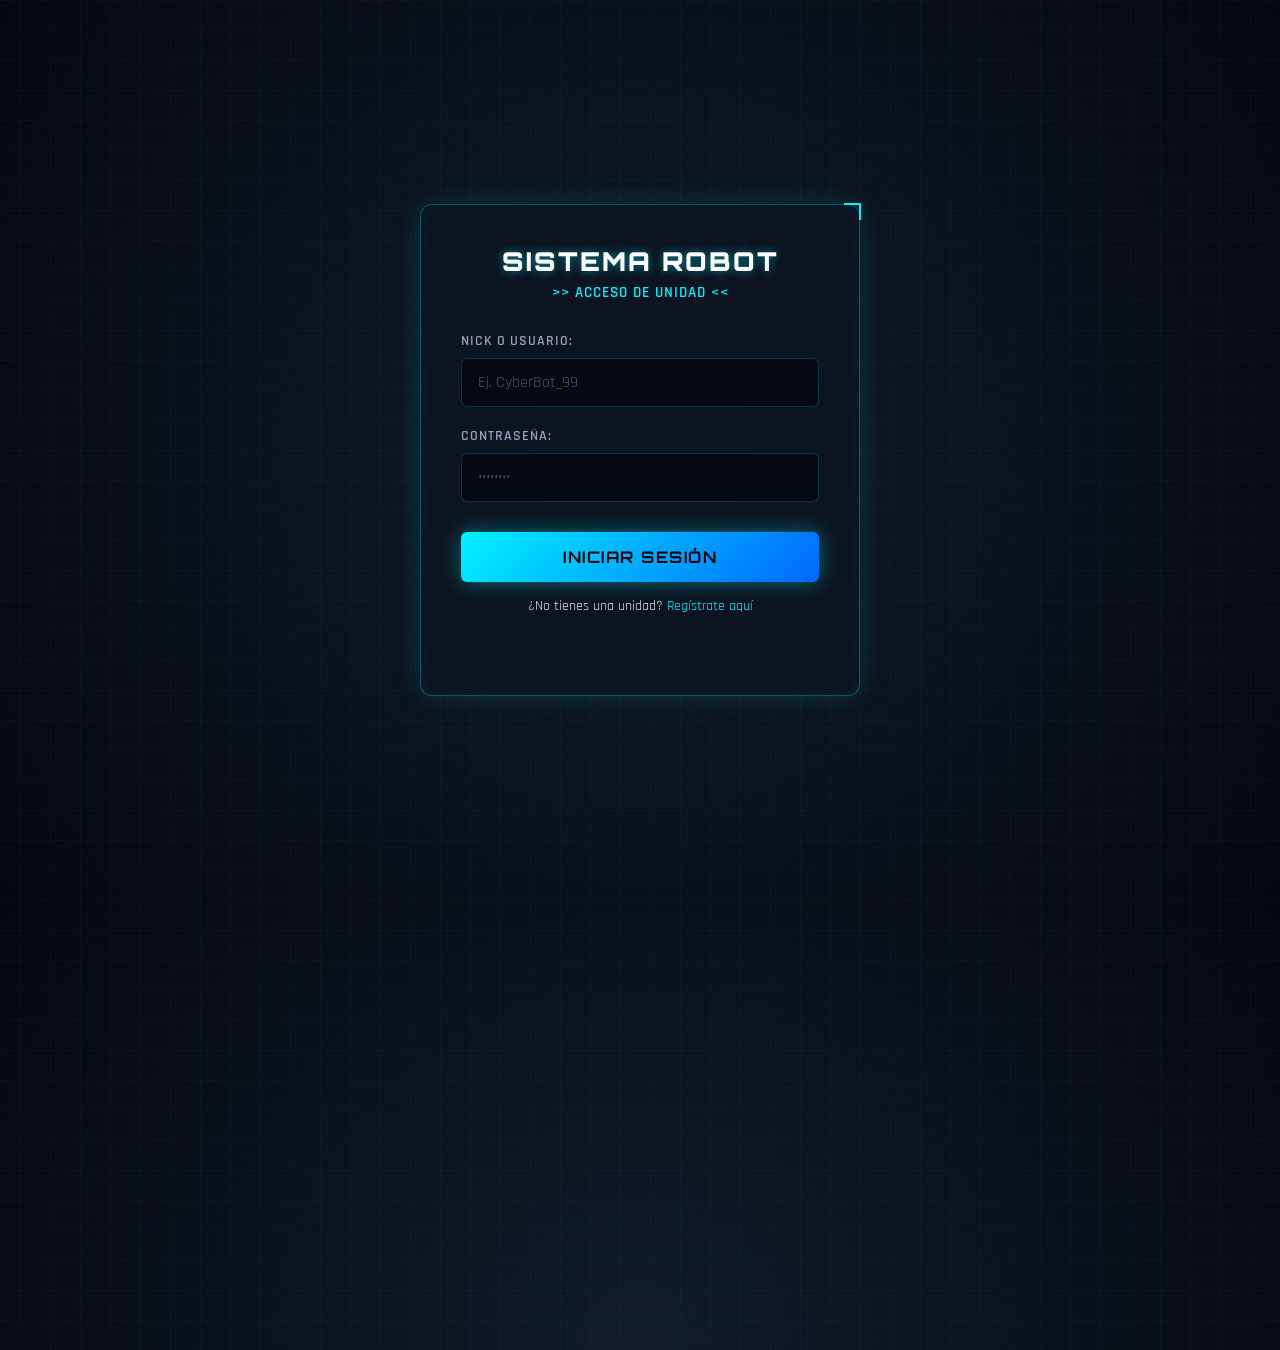
==== Proyecto Carrito/Proyecto Carrito/wwwroot/login.html @ 0d031635 "CARRITO" ====
﻿<!DOCTYPE html>
<html lang="es">
<head>
    <meta charset="UTF-8">
    <meta name="viewport" content="width=device-width, initial-scale=1.0">
    <title>Iniciar Sesión - Robot App</title>
    <!-- Tipografía Orbitron y Rajdhani para un look robótico/futurista -->
    <link href="https://fonts.googleapis.com/css2?family=Orbitron:wght@500;700;900&family=Rajdhani:wght@500;600;700&display=swap" rel="stylesheet">
    <style>
        * {
            box-sizing: border-box;
            margin: 0;
            padding: 0;
            font-family: 'Rajdhani', sans-serif;
        }

        body {
            background: radial-gradient(circle at center, #111b2b 0%, #05080f 100%);
            display: flex;
            justify-content: center;
            align-items: center;
            min-height: 100vh;
            color: #e2e8f0;
            overflow-x: hidden;
            position: relative;
        }

            /* Fondo con rejilla cibernética sutil */
            body::before {
                content: "";
                position: absolute;
                width: 200%;
                height: 200%;
                background-image: linear-gradient(rgba(0, 243, 255, 0.03) 1px, transparent 1px), linear-gradient(90deg, rgba(0, 243, 255, 0.03) 1px, transparent 1px);
                background-size: 30px 30px;
                z-index: -1;
            }

        .card {
            background: rgba(13, 20, 33, 0.85);
            padding: 40px;
            border-radius: 12px;
            border: 1px solid rgba(0, 243, 255, 0.3);
            box-shadow: 0 0 30px rgba(0, 243, 255, 0.15), inset 0 0 15px rgba(0, 243, 255, 0.05);
            width: 100%;
            max-width: 440px;
            backdrop-filter: blur(12px);
            animation: fadeIn 0.6s cubic-bezier(0.16, 1, 0.3, 1);
            position: relative;
        }

            /* Esquinas decorativas robóticas */
            .card::after {
                content: "";
                position: absolute;
                top: -2px;
                right: -2px;
                width: 15px;
                height: 15px;
                border-top: 2px solid #00f3ff;
                border-right: 2px solid #00f3ff;
            }

        @keyframes fadeIn {
            from {
                opacity: 0;
                transform: translateY(-25px) scale(0.98);
            }

            to {
                opacity: 1;
                transform: translateY(0) scale(1);
            }
        }

        h2 {
            text-align: center;
            color: #ffffff;
            margin-bottom: 6px;
            font-family: 'Orbitron', sans-serif;
            font-weight: 900;
            font-size: 26px;
            letter-spacing: 2px;
            text-shadow: 0 0 10px rgba(0, 243, 255, 0.5);
        }

        .subtitle {
            text-align: center;
            color: #00f3ff;
            font-size: 15px;
            margin-bottom: 30px;
            font-weight: 600;
            letter-spacing: 1px;
            text-transform: uppercase;
        }

        .form-group {
            margin-bottom: 20px;
        }

        label {
            display: block;
            margin-bottom: 8px;
            color: #94a3b8;
            font-weight: 600;
            font-size: 14px;
            letter-spacing: 1px;
            text-transform: uppercase;
        }

        input {
            width: 100%;
            padding: 13px 16px;
            border: 1px solid rgba(0, 243, 255, 0.2);
            border-radius: 6px;
            font-size: 16px;
            color: #ffffff;
            transition: all 0.3s ease;
            background: rgba(5, 8, 15, 0.8);
            font-family: 'Rajdhani', sans-serif;
        }

            input::placeholder {
                color: #475569;
            }

            input:focus {
                outline: none;
                border-color: #00f3ff;
                background: rgba(13, 20, 33, 0.95);
                box-shadow: 0 0 15px rgba(0, 243, 255, 0.3);
            }

        button {
            background: linear-gradient(135deg, #00f3ff 0%, #0066ff 100%);
            color: #05080f;
            border: none;
            padding: 15px;
            width: 100%;
            border-radius: 6px;
            font-size: 16px;
            cursor: pointer;
            font-family: 'Orbitron', sans-serif;
            font-weight: 700;
            letter-spacing: 1.5px;
            text-transform: uppercase;
            transition: all 0.3s ease;
            margin-top: 10px;
            box-shadow: 0 0 20px rgba(0, 243, 255, 0.4);
        }

            button:hover {
                background: linear-gradient(135deg, #33f6ff 0%, #3385ff 100%);
                transform: translateY(-2px);
                box-shadow: 0 0 30px rgba(0, 243, 255, 0.7);
            }

            button:active {
                transform: translateY(0);
            }

        #mensaje {
            margin-top: 20px;
            text-align: center;
            font-size: 15px;
            font-weight: 600;
            min-height: 20px;
            letter-spacing: 0.5px;
        }

        .link-registro {
            margin-top: 15px;
            text-align: center;
            font-size: 14px;
        }

            .link-registro a {
                color: #00f3ff;
                text-decoration: none;
            }

                .link-registro a:hover {
                    text-decoration: underline;
                }
    </style>
</head>
<body>

    <div class="card">
        <h2>SISTEMA ROBOT</h2>
        <p class="subtitle">&gt;&gt; Acceso de Unidad &lt;&lt;</p>

        <form id="formLogin">
            <div class="form-group">
                <label for="NickUsuario">Nick o Usuario:</label>
                <input type="text" id="NickUsuario" required placeholder="Ej. CyberBot_99">
            </div>

            <div class="form-group">
                <label for="PasswordUsuario">Contraseña:</label>
                <input type="password" id="PasswordUsuario" required placeholder="••••••••">
            </div>

            <button type="submit">Iniciar Sesión</button>
        </form>

        <div class="link-registro">
            <p>¿No tienes una unidad? <a href="/registro.html">Regístrate aquí</a></p>
        </div>

        <p id="mensaje"></p>
    </div>

    <script>
        const form = document.getElementById('formLogin');
        const mensaje = document.getElementById('mensaje');

        form.addEventListener('submit', async (e) => {
            e.preventDefault();

            const credenciales = {
                NickUsuario: document.getElementById('NickUsuario').value,
                PasswordUsuario: document.getElementById('PasswordUsuario').value
            };

            mensaje.style.color = '#00f3ff';
            mensaje.textContent = '⏳ Verificando credenciales en el núcleo...';

            try {
                const response = await fetch('/api/login', {
                    method: 'POST',
                    headers: {
                        'Content-Type': 'application/json'
                    },
                    body: JSON.stringify(credenciales)
                });

                const resultado = await response.json();

                if (response.ok) {
                    mensaje.style.color = '#00ff66';
                    mensaje.textContent = `🎉 ¡Bienvenido, ${resultado.usuario.nombreUsuario}! Acceso concedido.`;

                    // Opcional: Guardar los datos del usuario en el navegador
                    localStorage.setItem('usuarioLogueado', JSON.stringify(resultado.usuario));

                    // Aquí puedes redirigir a otra página si lo deseas, ej:
                    // setTimeout(() => { window.location.href = '/dashboard.html'; }, 1500);
                } else {
                    mensaje.style.color = '#ff3366';
                    mensaje.textContent = '⚠️ ' + (resultado.detail || 'Credenciales incorrectas');
                }
            } catch (error) {
                mensaje.style.color = '#ff3366';
                mensaje.textContent = '❌ Error de red: Sin conexión con el servidor central.';
                console.error(error);
            }
        });
    </script>

</body>
</html>
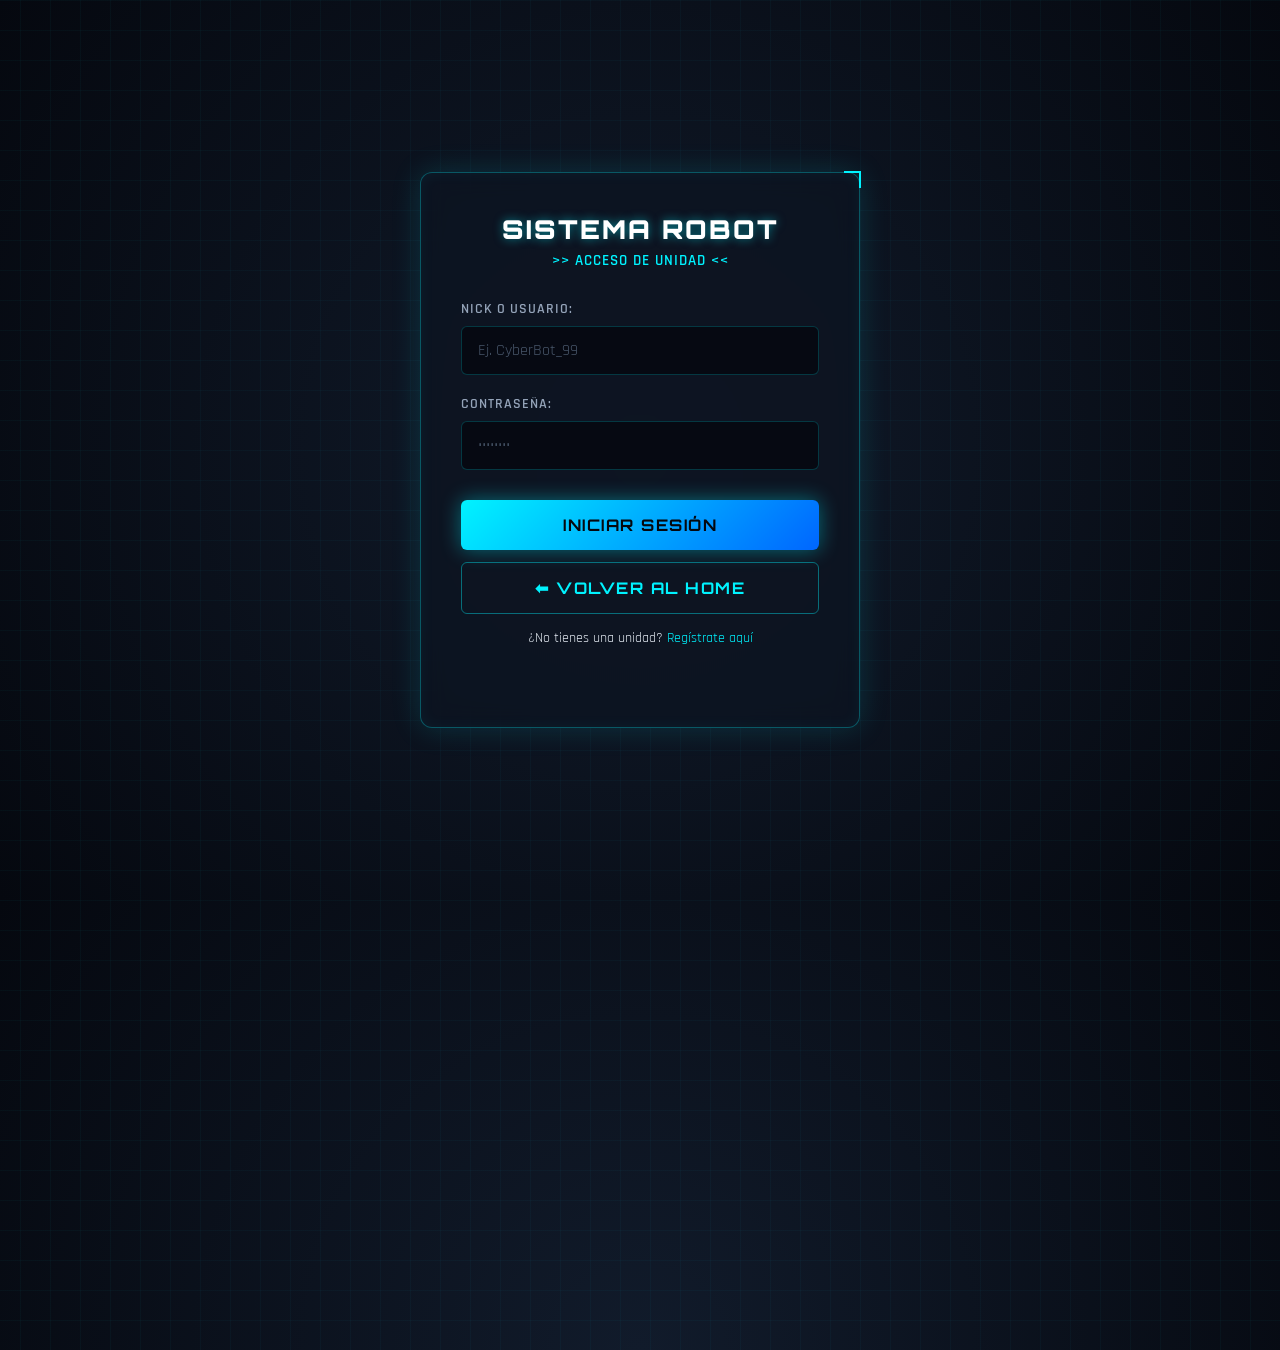
==== commit cd1bfc30: "pROYECTO CARRITO 03/11/26" ====
--- a/Proyecto Carrito/Proyecto Carrito/wwwroot/login.html
+++ b/Proyecto Carrito/Proyecto Carrito/wwwroot/login.html
@@ -4,7 +4,6 @@
     <meta charset="UTF-8">
     <meta name="viewport" content="width=device-width, initial-scale=1.0">
     <title>Iniciar Sesión - Robot App</title>
-    <!-- Tipografía Orbitron y Rajdhani para un look robótico/futurista -->
     <link href="https://fonts.googleapis.com/css2?family=Orbitron:wght@500;700;900&family=Rajdhani:wght@500;600;700&display=swap" rel="stylesheet">
     <style>
         * {
@@ -25,7 +24,6 @@
             position: relative;
         }
 
-            /* Fondo con rejilla cibernética sutil */
             body::before {
                 content: "";
                 position: absolute;
@@ -45,11 +43,9 @@
             width: 100%;
             max-width: 440px;
             backdrop-filter: blur(12px);
-            animation: fadeIn 0.6s cubic-bezier(0.16, 1, 0.3, 1);
             position: relative;
         }
 
-            /* Esquinas decorativas robóticas */
             .card::after {
                 content: "";
                 position: absolute;
@@ -61,18 +57,6 @@
                 border-right: 2px solid #00f3ff;
             }
 
-        @keyframes fadeIn {
-            from {
-                opacity: 0;
-                transform: translateY(-25px) scale(0.98);
-            }
-
-            to {
-                opacity: 1;
-                transform: translateY(0) scale(1);
-            }
-        }
-
         h2 {
             text-align: center;
             color: #ffffff;
@@ -155,8 +139,32 @@
                 box-shadow: 0 0 30px rgba(0, 243, 255, 0.7);
             }
 
-            button:active {
-                transform: translateY(0);
+        .btn-secondary {
+            display: block;
+            width: 100%;
+            padding: 15px;
+            margin-top: 12px;
+            background: transparent;
+            color: #00f3ff;
+            border: 1px solid rgba(0, 243, 255, 0.4);
+            border-radius: 6px;
+            font-size: 16px;
+            cursor: pointer;
+            font-family: 'Orbitron', sans-serif;
+            font-weight: 700;
+            letter-spacing: 1.5px;
+            text-transform: uppercase;
+            text-align: center;
+            text-decoration: none;
+            transition: all 0.3s ease;
+        }
+
+            .btn-secondary:hover {
+                background: rgba(0, 243, 255, 0.1);
+                color: #33f6ff;
+                border-color: #00f3ff;
+                box-shadow: 0 0 15px rgba(0, 243, 255, 0.2);
+                transform: translateY(-2px);
             }
 
         #mensaje {
@@ -204,6 +212,8 @@
             <button type="submit">Iniciar Sesión</button>
         </form>
 
+        <a href="/index.html" class="btn-secondary">⬅ Volver al Home</a>
+
         <div class="link-registro">
             <p>¿No tienes una unidad? <a href="/registro.html">Regístrate aquí</a></p>
         </div>
@@ -229,9 +239,7 @@
             try {
                 const response = await fetch('/api/login', {
                     method: 'POST',
-                    headers: {
-                        'Content-Type': 'application/json'
-                    },
+                    headers: { 'Content-Type': 'application/json' },
                     body: JSON.stringify(credenciales)
                 });
 
@@ -241,11 +249,13 @@
                     mensaje.style.color = '#00ff66';
                     mensaje.textContent = `🎉 ¡Bienvenido, ${resultado.usuario.nombreUsuario}! Acceso concedido.`;
 
-                    // Opcional: Guardar los datos del usuario en el navegador
+                    // Guardar datos en el navegador
                     localStorage.setItem('usuarioLogueado', JSON.stringify(resultado.usuario));
 
-                    // Aquí puedes redirigir a otra página si lo deseas, ej:
-                    // setTimeout(() => { window.location.href = '/dashboard.html'; }, 1500);
+                    // Redirigir al Home principal tras 1.5 segundos
+                    setTimeout(() => {
+                        window.location.href = '/index.html';
+                    }, 1500);
                 } else {
                     mensaje.style.color = '#ff3366';
                     mensaje.textContent = '⚠️ ' + (resultado.detail || 'Credenciales incorrectas');
@@ -257,6 +267,5 @@
             }
         });
     </script>
-
 </body>
 </html>
